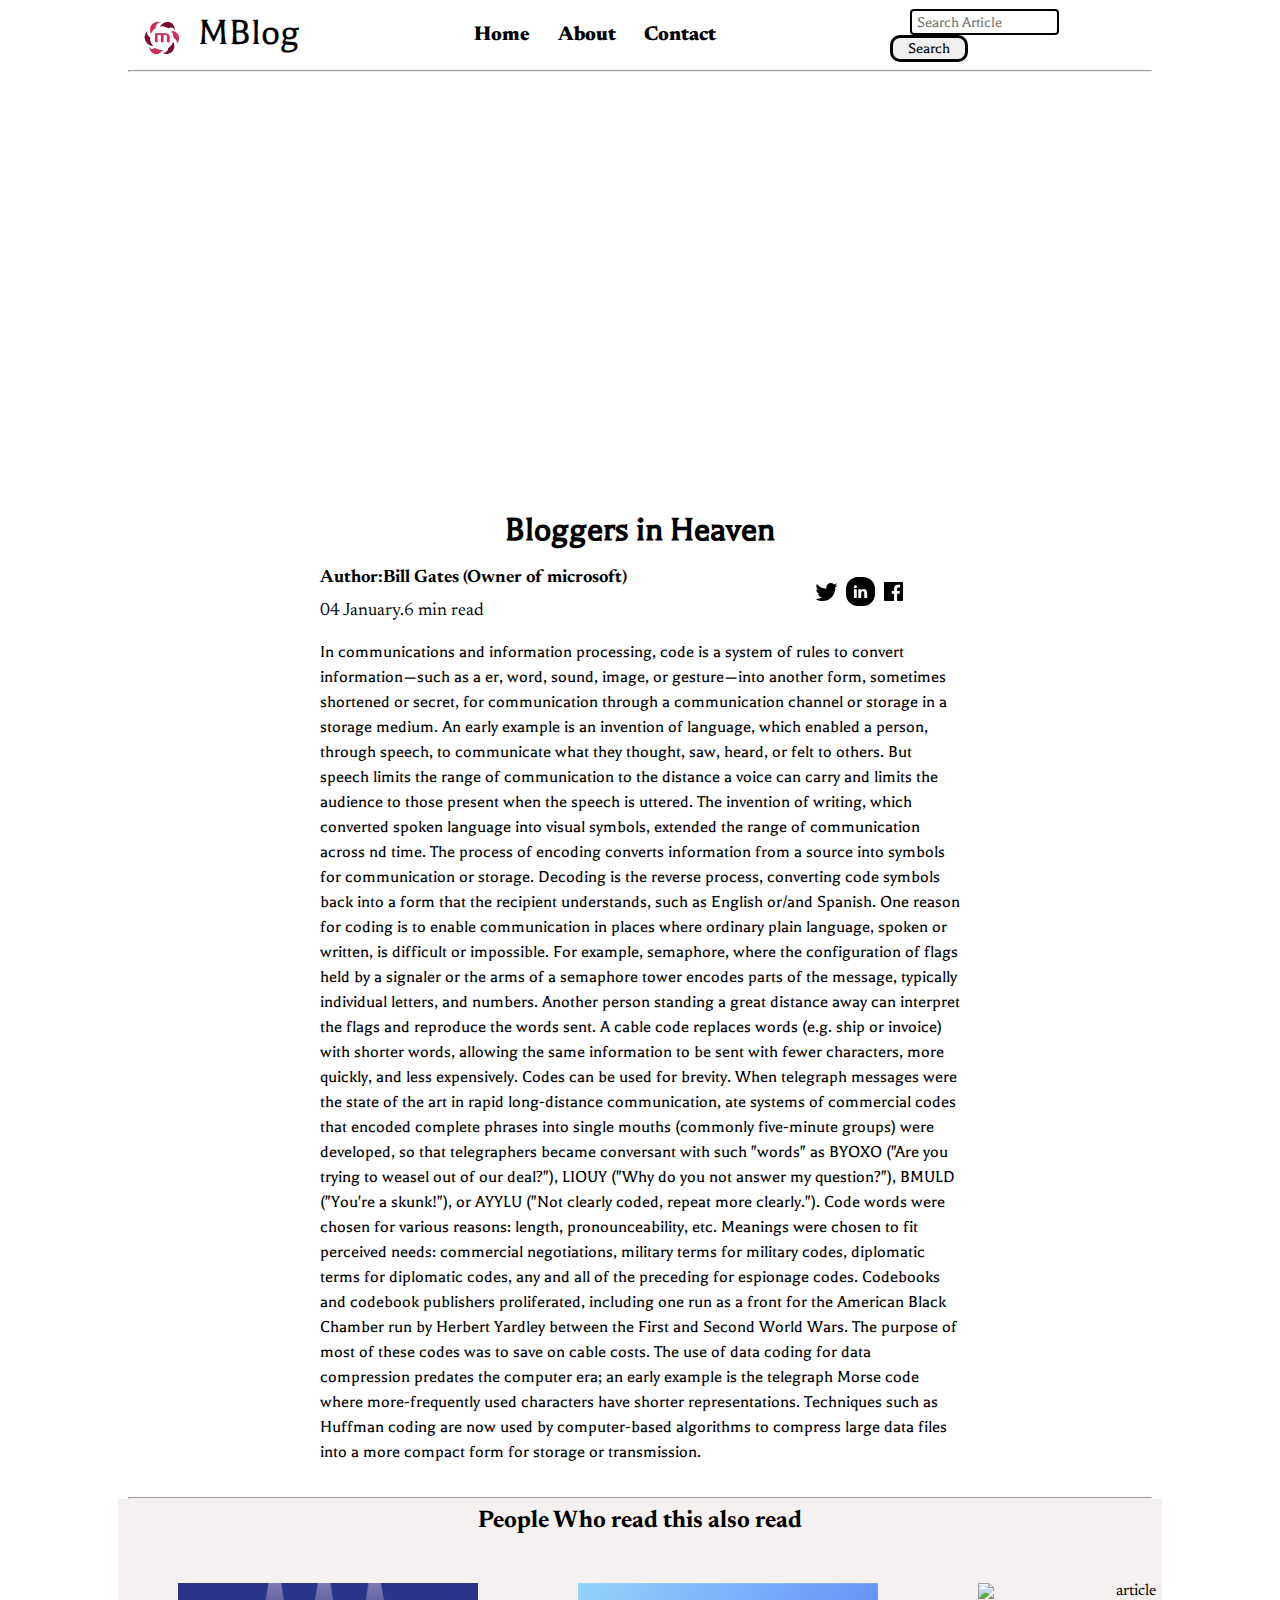
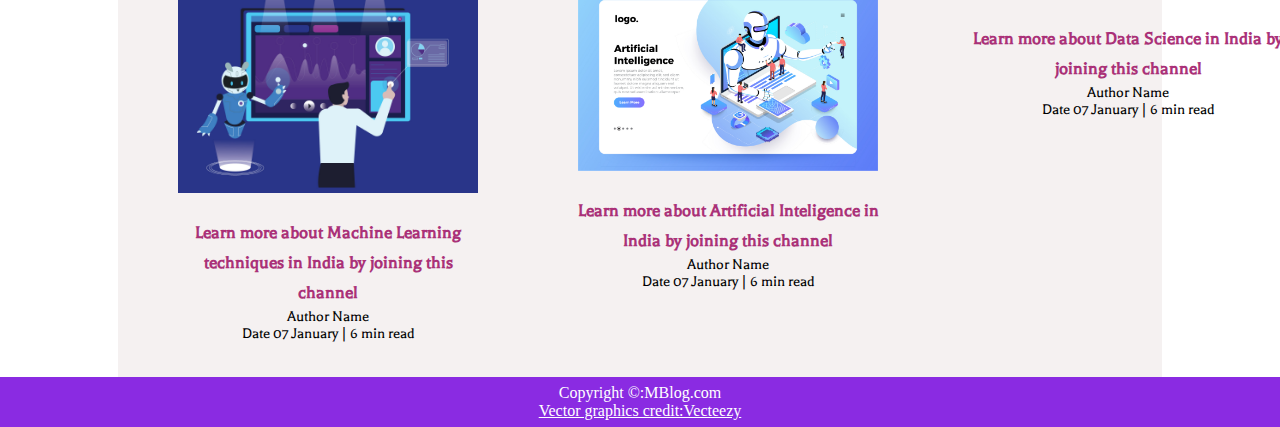
==== blogpost.html @ fb0fe0ac "My Blog Templets website" ====
<!DOCTYPE html>
<html lang="en">
<head>
    <meta charset="UTF-8">
    <meta http-equiv="X-UA-Compatible" content="IE=edge">
    <meta name="viewport" content="width=device-width, initial-scale=1.0">
    <link rel="stylesheet" type="text/css" href="style.css">
    <link rel="stylesheet" type="text/css" href="Utils.css">
    <link rel="stylesheet" type="text/css" href="blogpost.css">
    <link rel="stylesheet" type="text/css" href="mobile.css">
    <title>MBlog-Heaven For Bloggers</title>
</head>
<body>
    <nav class="navigation max-width-1 m-auto">
        <div class="nav-left">
            <img src="s.svg.png" alt="MBlog">
             <div>MBlog</div>
        <ul>
        <ul>
            <li><a href="index.html">Home</a></li>
            <li><a herf="#">About</a></li>
            <li><a href="contact.html">Contact</a></li>
        </ul>
        </div>
        <div class="nav-right">
            <form action="/search.html" method="get">
            <input class="form-input" type="text"name="quary" placeholder="Search Article">
            <button class="btn">Search</button>
            </form>
        </div>
    </nav>
    <div class="max-width-1 m-auto">
        <hr>
    </div>
    <div class="post-img">
        <img src="imgRB/b.svg.jpg" alt="" >
    </div>
    <div class="blog-post-content max-width-2 m-auto my-2">
              <h1 class="font1">Bloggers in Heaven</h1>
              <div class="blogpost-meta">
                  <div class="author-info">
                    <div>
                    <b>
                    Author:Bill Gates (Owner of microsoft)</b>
                  </div>
                  <div>04 January.6 min read</div>
                  </div>
                  <div class="social">
                    <svg width="29" height="29" class="ho"><path d="M22.05 7.54a4.47 4.47 0 0 0-3.3-1.46 4.53 4.53 0 0 0-4.53 
                        4.53c0 .35.04.7.08 1.05A12.9 12.9 0 0 1 5 6.89a5.1 5.1 0 0 0-.65 2.26c.03 1.6.83 2.99 2.02 3.79a4.3 4.3 
                        0 0 1-2.02-.57v.08a4.55 4.55 0 0 0 3.63 4.44c-.4.08-.8.13-1.21.16l-.81-.08a4.54 4.54 0 0 0 4.2 3.15 9.56 9.56 
                        0 0 1-5.66 1.94l-1.05-.08c2 1.27 4.38 2.02 6.94 2.02 8.3 0 12.86-6.9 12.84-12.85.02-.24 0-.43 0-.65a8.68 8.68 
                        0 0 0 2.26-2.34c-.82.38-1.7.62-2.6.72a4.37 4.37 0 0 0 1.95-2.51c-.84.53-1.81.9-2.83 1.13z"></path></svg>

                    <svg width="29" height="29" viewBox="0 0 29 29" fill="none" class="hi"><path d="M5 6.36C5 5.61 5.63 5 6.4 5h16.2c.77 0 1.4.61 1.4 1.36v16.28c0 .75-.63 1.36-1.4 1.36H6.4c-.77 0-1.4-.6-1.4-1.36V6.36z">
                    </path><path fill-rule="evenodd" clip-rule="evenodd" 
                    d="M10.76 20.9v-8.57H7.89v8.58h2.87zm-1.44-9.75c1 0 1.63-.65 1.63-1.48-.02-.84-.62-1.48-1.6-1.48-.99 0-1.63.64-1.63 1.48 0 .83.62 1.48 1.59 1.48h.01zM12.35 20.9h2.87v-4.79c0-.25.02-.5.1-.7.2-.5.67-1.04 1.46-1.04 1.04 0 1.46.8 1.46 1.95v4.59h2.87v-4.92c0-2.64-1.42-3.87-3.3-3.87-1.55 0-2.23.86-2.61 1.45h.02v-1.24h-2.87c.04.8 0 8.58 0 8.58z" fill="#fff"></path></svg>

                     <svg width="29" height="29" class="ho">
                         <path d="M23.2 5H5.8a.8.8 0 0 0-.8.8V23.2c0 .44.35.8.8.8h9.3v-7.13h-2.38V13.9h2.38v-2.38c0-2.45 1.55-3.66 
                         3.74-3.66 1.05 0 1.95.08 2.2.11v2.57h-1.5c-1.2 0-1.48.57-1.48 1.4v1.96h2.97l-.6 2.97h-2.37l.05 7.12h5.1a.8.8 
                         0 0 0 .79-.8V5.8a.8.8 0 0 0-.8-.79">
                         </path></svg>      
                  </div>
              </div>
              <p class="font1">In communications and information processing, code is a system of rules to convert information—such as a 
                  er, word, sound, image, or gesture—into another form, sometimes shortened or secret, for communication through a 
                  communication channel or storage in a storage medium. An early example is an invention of language, which enabled a 
                  person, through speech, to communicate what they thought, saw, heard, or felt to others. But speech limits the range of 
                  communication to the distance a voice can carry and limits the audience to those present when the speech is uttered. The 
                  invention of writing, which converted spoken language into visual symbols, extended the range of communication across 
                  nd time.
                The process of encoding converts information from a source into symbols for communication or storage. Decoding is the 
                reverse process, converting code symbols back into a form that the recipient understands, such as English or/and Spanish.
                 One reason for coding is to enable communication in places where ordinary plain language, spoken or written, is
                 difficult or impossible. For example, semaphore, where the configuration of flags held by a signaler or the arms of a 
                 semaphore tower encodes parts of the message, typically individual letters, and numbers. Another person standing a 
                 great distance away can interpret the flags and reproduce the words sent.
                 A cable code replaces words (e.g. ship or invoice) with shorter words, allowing the same information to be sent with fewer 
                 characters, more quickly, and less expensively.
                 Codes can be used for brevity. When telegraph messages were the state of the art in rapid long-distance communication,
                 ate systems of commercial codes that encoded complete phrases into single mouths (commonly five-minute groups) were 
                 developed, so that telegraphers became conversant with such "words" as BYOXO ("Are you trying to weasel out of our 
                 deal?"), LIOUY ("Why do you not answer my question?"), BMULD ("You're a skunk!"), or AYYLU ("Not clearly coded, 
                 repeat more clearly."). Code words were chosen for various reasons: length, pronounceability, etc. Meanings were chosen 
                 to fit perceived needs: commercial negotiations, military terms for military codes, diplomatic terms for diplomatic codes, 
                 any and all of the preceding for espionage codes. Codebooks and codebook publishers proliferated, including one run as a 
                 front for the American Black Chamber run by Herbert Yardley between the First and Second World Wars. The purpose of most of 
                 these codes was to save on cable costs. The use of data coding for data compression predates the computer era; an early 
                 example is the telegraph Morse code where more-frequently used characters have shorter representations. Techniques such as 
                 Huffman coding are now used by computer-based algorithms to compress large data files into a more compact form for storage 
                 or transmission.</p>
    </div>
      <div class="max-width-1 m-auto"> <hr></div>
      <div class="h-articles max-width-1 m-auto font2  center ">
          <h2>People Who read this also read</h2>
          <div class="row">
          <div class="h-article more-post">
              <div class="h-article img">
              <img src="imgRB/ML.svg.jpg" alt="article">
              </div>
              <div class="h-article-content font1">
                  <a href="blogpost.html"><h3>Learn more about Machine Learning techniques in India by joining this channel</h3></a>
                  <div>Author Name</div>
                  <span>Date</span>
                  <span>07 January | 6 min read</span>
              </div>
            </div>
          <div class="h-article more-post">
            <div class="h-article img">
            <img src="imgRB/AI.svg.jpg" alt="article">
            </div>
            <div class="h-article-content font1">
                <a href="blogpost.html"><h3>Learn more about Artificial Inteligence in India by joining this channel</h3></a>
                <div>Author Name</div>
                <span>Date</span>
                <span>07 January | 6 min read</span>
            </div>
           </div>
            <div class="h-article more-post">
                <div class="h-article img">
                <img src="imgRB/DS.svg.jpg" alt="article">
                </div>
                <div class="h-article-content font1">
                    <a href="blogpost.html"><h3>Learn more about Data Science in India by joining this channel</h3></a>
                    <div>Author Name</div>
                    <span>Date</span>
                    <span>07 January | 6 min read</span>
                </div>
            </div>
        </div>
    </div>

    <div class="footer  m-auto">
      <p> Copyright &copy:MBlog.com</p>
       <a href="https://www.vecteezy.com/free-vector/vector">Vector graphics credit:Vecteezy</a>
    </div>
</body>
</html>
---- style.css ----
*{
    margin:0;
    padding:0;
}

.navigation{
    margin-top: 25px;
    font-family: var(--font1);
    /*height:74px;*/

    display: flex;
    justify-content:space-between;
    align-items: center;
}
.nav-left{
   font-size: 30px;
   display: flex;
}

.nav-left ul{
    display: flex;
    align-items: center;
    margin: 3px 80px;
    font-size: 20px;
    font-weight: bolder;
}
.nav-left ul li{
   list-style: none;
   margin: 0px 14px;
   font-family: var(--font2);
   transition: 0.3s ease-in-out;
}
.nav-left ul li:hover{
    font-weight: bolder;
    color:rgb(192, 141, 141);
}
.nav-left ul li a{
    text-decoration: none;
    color: black;
    /*transition: 0.3s ease-in-out;*/
}
.nav-left img{
    width: 70px;
    clip-path: circle();
}
.nav-left div{
    text-align: center;
    margin-top: 12px;
    font-size: 40px;
}

.content{
    height: 100%;
    display: flex;
    margin-top: 30px;
    padding: 10px;
    position: relative;
}

.content::after{
    content:" ";
    background-image: url('b.svg.jpg');
    position: absolute;
    width: 100%;
    height: inherit;
    opacity: 0.3;
    border-radius: 10px;
}

.content-left{
   font-family: var(--font2);
   width:50%;
   display: flex;
   /*align-items: center;*/
   justify-content: center;
   flex-direction: column;
   padding: 50px;
   z-index: 1;
}
.content-left h1{
    line-height: 70px;
}
.content-left p{
    line-height: 30px;
}

.content-right{
   /*width:50%;*/
   display: flex;
   align-items: center;
   justify-content: center;
}
.content-right img{
    height: 280px;
    border:3px solid black;
    border-radius: 365px;
}

.h-articles{
  /*height: 455px;*/
   background-color: rgb(221, 209, 209 ,0.3);
   padding: 10px;
   margin-top: 10px;
   position: relative;
}
.year-box{
    position: absolute;
    width: 230px;
    height: 370px;
    right:0px;
    top: 50px;
    font-size: 17px;
    display: flex;
}
.year-box div{
    margin: 12px 0px;
}
.h-article{
    display: flex;
    margin: 15px;
}

.h-article img{
    width: 300px;
}
.h-article-content{
    align-self: center;
    padding: 0px 20px;  
}
.h-article-content h3{
    line-height: 30px;
}
.h-article-content a{
    text-decoration: none;
    color:var(--main-bg-color) ;
}

.footer{
    height: 50px;
    background-color: blueviolet;
    display: flex;
    align-items: center;
    justify-content: center;
    color: white;
    flex-direction: column;
    width: 100%;
}
.footer a{
    color: white;
}
---- Utils.css ----
@import url('https://fonts.googleapis.com/css2?family=Balthazar&display=swap');
@import url('https://fonts.googleapis.com/css2?family=Newsreader&family=Pattaya&display=swap');
:root{
    --main-bg-color: rgb(170, 49, 120);
    --font1:'Balthazar', serif;
    --font2:'Newsreader', serif;
}
.center{
    text-align: center;
}

.font1{
   font-family: var(--font1);
}
.font2{
   font-family: var(--font2);
}
.max-width-1{
    max-width:80vw;
    margin-left: 25px;
}

.max-width-2{
    max-width: 50vw;
}

.m-auto{
    margin:auto;
}

.my-2{
    margin-bottom: 32px;
    margin-top: 32px;
}

.btn{
    padding: 2px 15px;
    border: 3px solid black;
    border-radius: 10px;
    font-size: 16px;
    font-family: var(--font1);
    cursor: pointer;
    transition: 0.3s ease-in-out;
}
.btn:hover{
    color: white;
  background-color:var(--main-bg-color);
}

.form-input{
   padding:2px 5px;
   padding-top: 3px;
   font-size: 16px;
   border: 2px solid black;
   border-radius: 4px;
   margin: 0px 20px;
   font-family: var(--font1);
}
---- blogpost.css ----
.post-img{
    height: 406px;
    overflow: hidden;
}
.post-img img{
  width: 100%;
}
.content{
  position: relative;
}
.blog-post-content{
  /*background-color:black;*/
  line-height: 25px;
  font-size: 18px;
}
.blog-post-content h1{
  text-align: center;
  line-height: 40px;
}

.row{
   display: flex;
}
.h-article{
  display: flex;
  margin: 25px;
  flex-direction: column;
}
.more-post{
  flex-direction: column;
  align-items: center;
}
.blogpost-meta{
  display: flex;
  justify-content: space-between;
}
.author-info{
  margin:12px 0px;
  
}
.author-info div{
  padding: 4px 0px;
  font-family: var(--font2);

}
.hi{
  background-color: black;
  border-radius: 12px;
}
.social{
  padding-right: 52px;
  align-self: center;
  cursor: pointer;
}
---- mobile.css ----
@media screen and (max-width:1000px)
{
    .navigation{
        flex-direction: column;
        margin-bottom: 23px;
        line-height: 2.5em;
    }
    .nav-left{
        flex-direction: column;
        text-align: center;
        display: inline;
    }


    .content{
        height: none;
    }
    .content-right{
        display: none;
    }
    .h-article{
        flex-direction: column;
    }
    .h-article img{
        text-align: center;
        width: 70vw;
    }
    .year-box{
        top:15px;
        left: 60vw;
        font-size: 11px;
        display:flex;
        flex-direction: column;
    }
    
    .year-box div{
        margin: 0px 3px ;
        padding: 0;
    }
    .form-input{
       width: 50%;
    }
    .form-box input,textarea{
        width: 63vw;
    }
    .row{
        flex-direction: column;
    }
    .social{
        padding: 0px;
    }
    .post-img{
        height: auto;
    }
    .adjust-year{
        position: static;
        padding: 20px 5px;
        display: flex;
        justify-content: flex-end;
        width: 100%;
    }

}
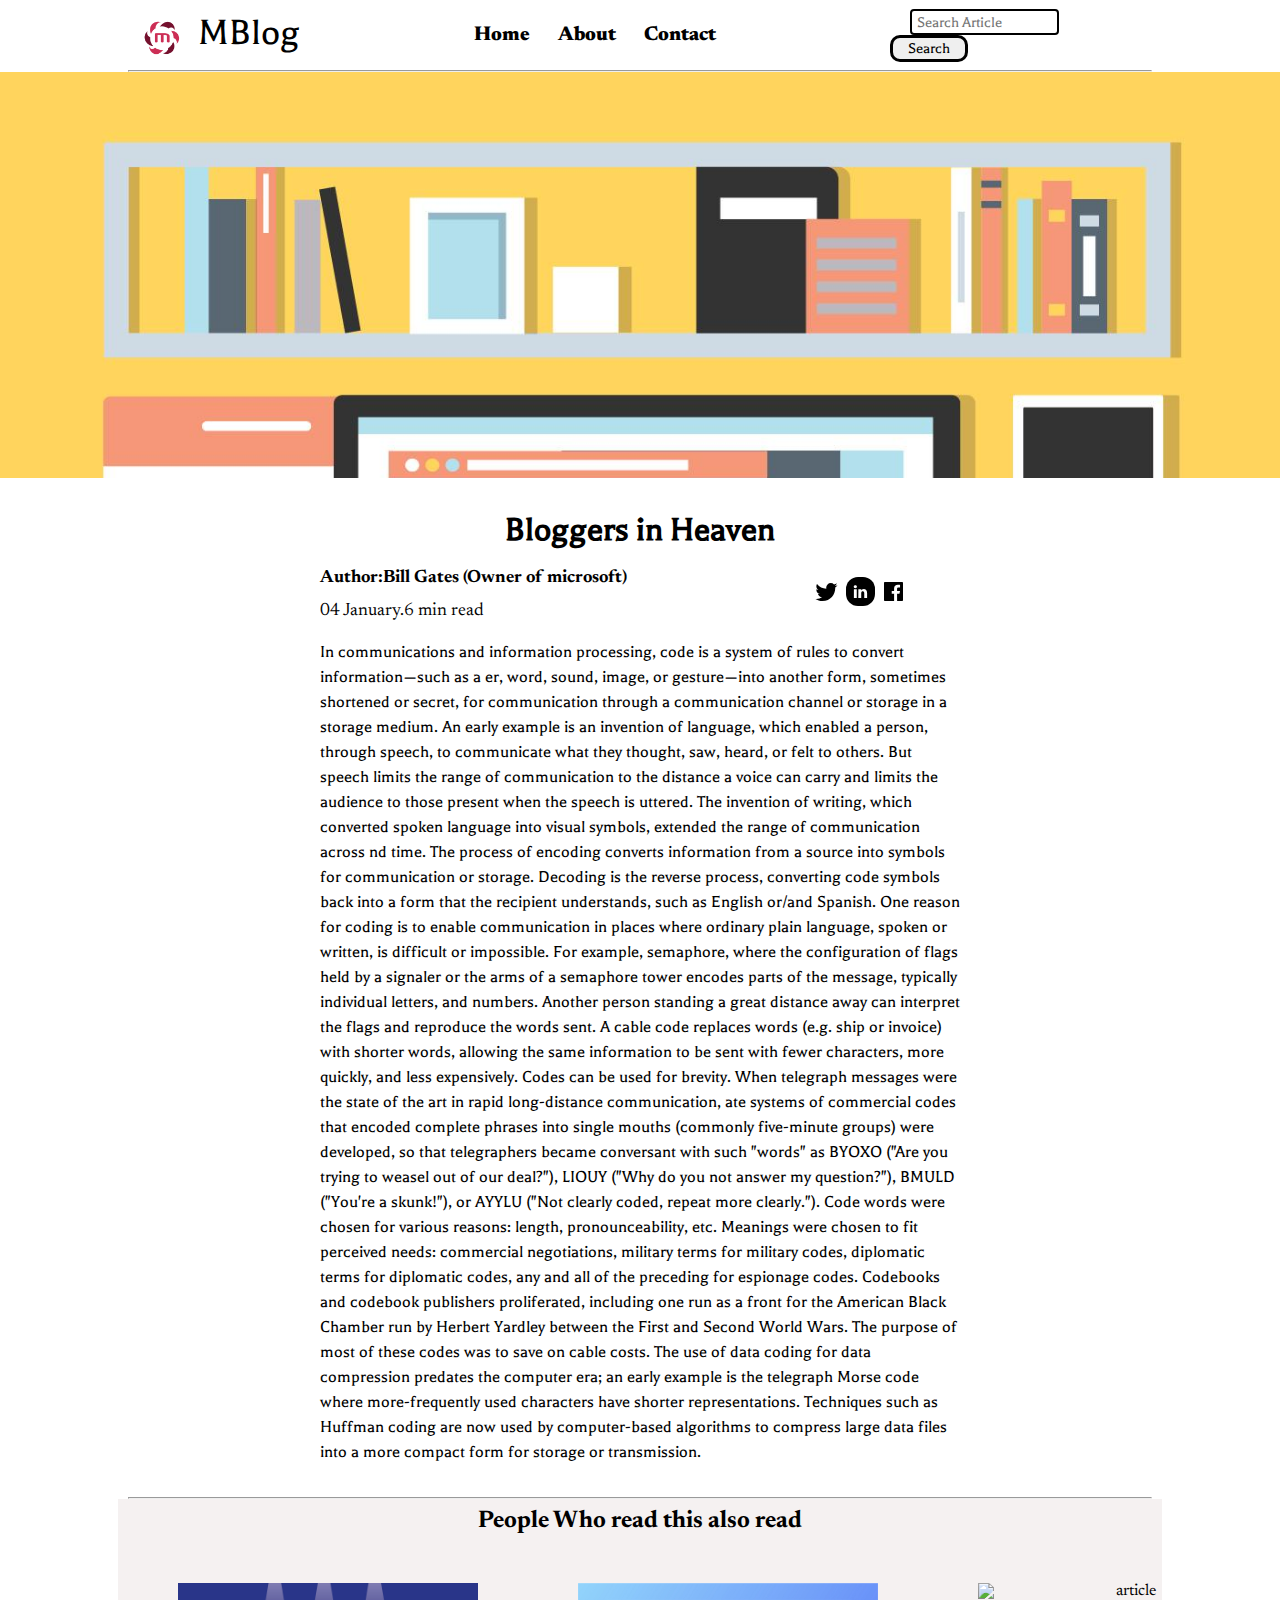
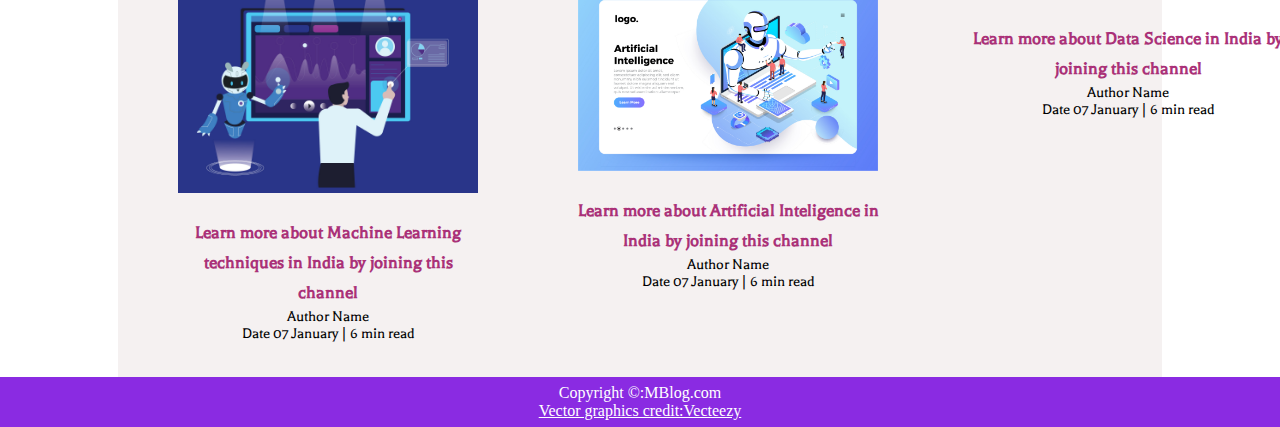
==== commit f9654218: "Update blogpost.html" ====
--- a/blogpost.html
+++ b/blogpost.html
@@ -23,7 +23,7 @@
         </ul>
         </div>
         <div class="nav-right">
-            <form action="/search.html" method="get">
+            <form action="search.html" method="get">
             <input class="form-input" type="text"name="quary" placeholder="Search Article">
             <button class="btn">Search</button>
             </form>
@@ -33,7 +33,7 @@
         <hr>
     </div>
     <div class="post-img">
-        <img src="imgRB/b.svg.jpg" alt="" >
+        <img src="b.svg.jpg" alt="" >
     </div>
     <div class="blog-post-content max-width-2 m-auto my-2">
               <h1 class="font1">Bloggers in Heaven</h1>
@@ -136,4 +136,4 @@
        <a href="https://www.vecteezy.com/free-vector/vector">Vector graphics credit:Vecteezy</a>
     </div>
 </body>
-</html>+</html>
